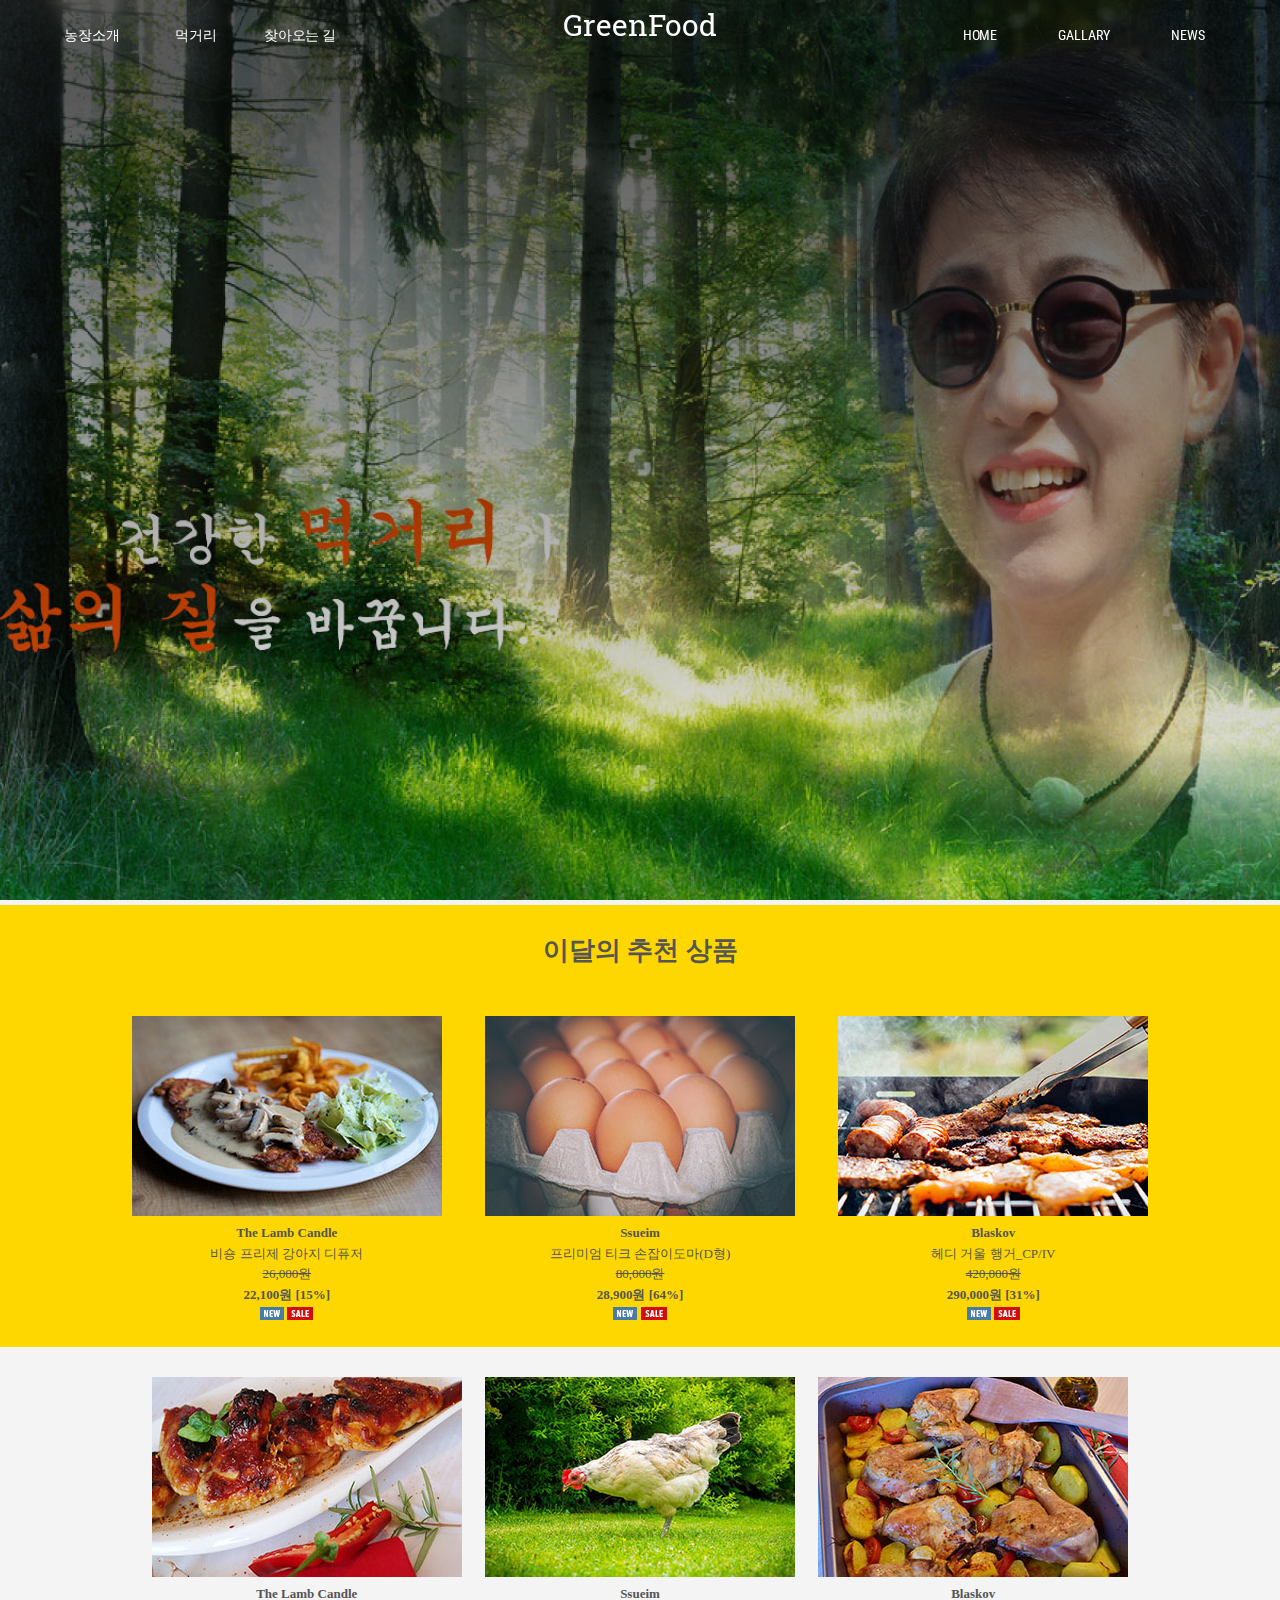
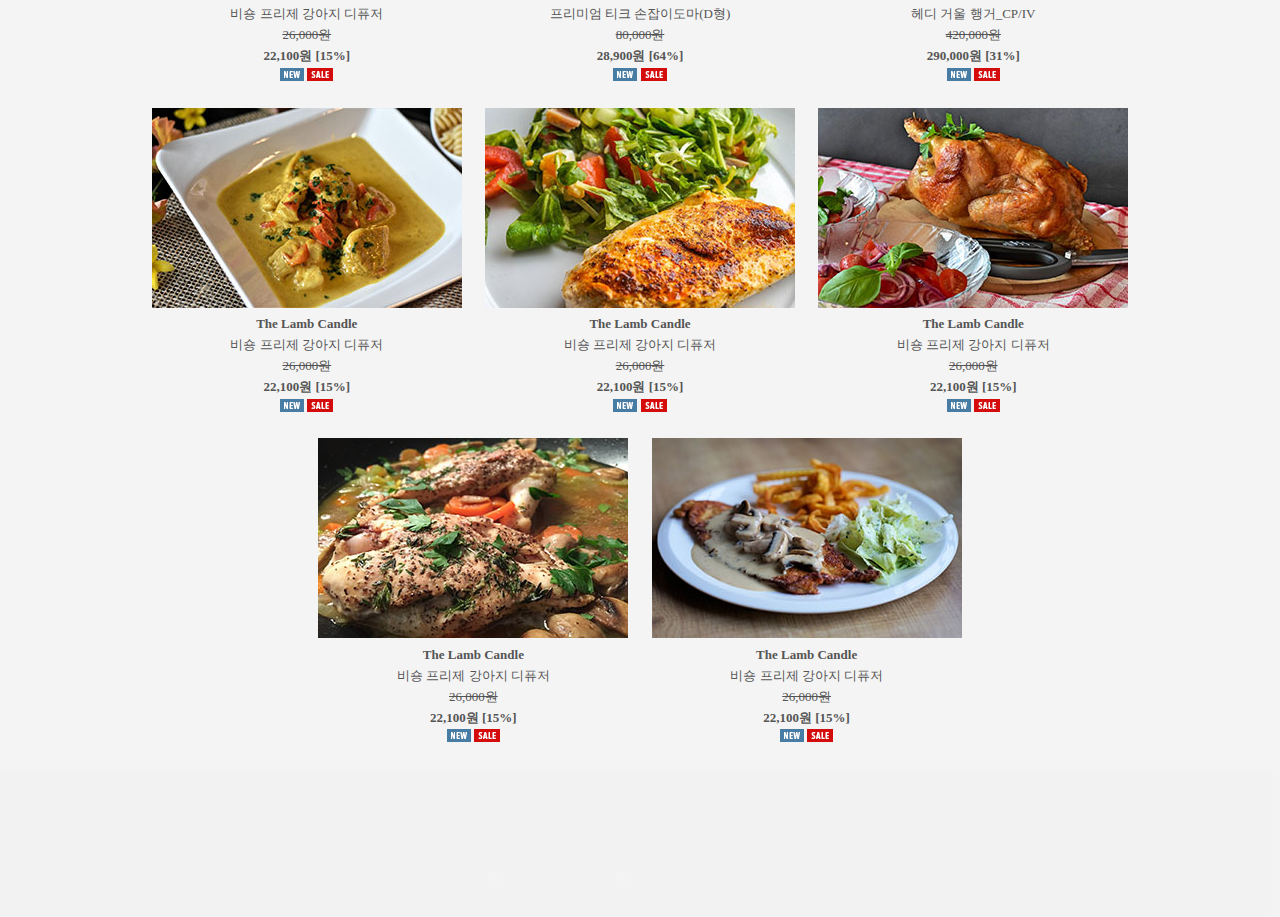
==== index.html @ 0890d26a "kyoran first" ====
<!DOCTYPE html>
<html lang="en">
<head>
    <meta charset="UTF-8">
    <meta name="viewport" content="width=device-width, initial-scale=1.0">
    <meta http-equiv="X-UA-Compatible" content="ie=edge">
    <link href="https://fonts.googleapis.com/css?family=Playfair+Display|Roboto|Roboto+Condensed|Roboto+Slab" rel="stylesheet">
    <script src="https://ajax.googleapis.com/ajax/libs/jquery/3.3.1/jquery.min.js"></script>
    <title>Document</title>
    <link rel="stylesheet" href="style.css">
    <link rel="stylesheet" href="./css/style1.css">
    <script src="sticky.js"></script>
</head>
<body>
    <header class="bg-image">
        <div class="bw-gradient"></div>
        <div class="header">
            <div class="sub-header">
                        <ul class="left-menu">
                            <li><a href="p0.html">농장소개</a></li>
                            <li><a href="index.html">먹거리</a></li>
                            <li><a href="p2.html">찾아오는 길</a></li>
                        </ul>
                        <div class="logo">
                            <a href="p3.html">GreenFood</a>
                        </div>
                        <ul class="right-menu">
                            <li><a href="p3.html">HOME</a></li>
                            <li><a href="https://brunch.co.kr/@honeytip/1293" target="_blank">GALLARY</a></li>
                            <li><a href="p5.html">NEWS</a></li>
                        </ul>
            </div>
        </div>
    </header>
<div class="wrap">
       <div class="month">
         <h1 style="line-height:350%">  이달의 추천 상품 </h1>
        <div>                                          <!--1차 상품 시작 -->
           <div class="product">
               <a href="./lib/list1.html"><img src="images/snn1.jpg"></a>
           </div>
           <div class="description">
               <p>
                   <b>The Lamb Candle</b>
                   <span>비숑 프리제 강아지 디퓨저</span>
               </p>
               <p>
                   <s>26,000원</s>
                   <b>22,100원 [15%]</b>
               </p>
               <p>
                   <img src="images/tag_new.gif">
                   <img src="images/tag_sale.gif">
               </p>
           </div>      <!--description 끝 -->
       </div>                                         <!--1차 상품 끝 -->
       <div>                                          <!--2차 상품 시작 -->
           <div class="product">
               <img src="images/snn2.jpg">
          </div>
           <div class="description">
               <p>
                   <b>Ssueim</b>
                   <span>프리미엄 티크 손잡이도마(D형)</span>
               </p>
               <p>
                   <s>80,000원</s>
                   <b>28,900원 [64%]</b>
               </p>
               <p>
                   <img src="images/tag_new.gif">
                   <img src="images/tag_sale.gif">
               </p>
           </div>
       </div>                              <!--2차 상품 끝 -->
       <div>                               <!--3차 상품 시작 -->
           <div class="product">
               <img src="images/snn3.jpg">
           </div>
           <div class="description">
               <p>
                   <b>Blaskov</b>
                   <span>헤디 거울 행거_CP/IV</span>
               </p>
               <p>
                   <s>420,000원</s>
                   <b>290,000원 [31%]</b>
               </p>
               <p>
                   <img src="images/tag_new.gif">
                   <img src="images/tag_sale.gif">
               </p>
           </div>
        </div>
      </div>  <!--month 끝-->

       <div class="product-list">
           <div>                                          <!--1차 상품 시작 -->
               <div class="product">
                   <img src="images/snn4.jpg">
               </div>
               <div class="description">
                   <p>
                       <b>The Lamb Candle</b>
                       <span>비숑 프리제 강아지 디퓨저</span>
                   </p>
                   <p>
                       <s>26,000원</s>
                       <b>22,100원 [15%]</b>
                   </p>
                   <p>
                       <img src="images/tag_new.gif">
                       <img src="images/tag_sale.gif">
                   </p>
               </div>      <!--description 끝 -->
           </div>                                         <!--1차 상품 끝 -->
           <div>                                          <!--2차 상품 시작 -->
               <div class="product">
                   <img src="images/snn5.jpg">
              </div>
               <div class="description">
                   <p>
                       <b>Ssueim</b>
                       <span>프리미엄 티크 손잡이도마(D형)</span>
                   </p>
                   <p>
                       <s>80,000원</s>
                       <b>28,900원 [64%]</b>
                   </p>
                   <p>
                       <img src="images/tag_new.gif">
                       <img src="images/tag_sale.gif">
                   </p>
               </div>
           </div>                              <!--2차 상품 끝 -->
           <div>                               <!--3차 상품 시작 -->
               <div class="product">
                   <img src="images/snn6.jpg">
               </div>
               <div class="description">
                   <p>
                       <b>Blaskov</b>
                       <span>헤디 거울 행거_CP/IV</span>
                   </p>
                   <p>
                       <s>420,000원</s>
                       <b>290,000원 [31%]</b>
                   </p>
                   <p>
                       <img src="images/tag_new.gif">
                       <img src="images/tag_sale.gif">
                   </p>
               </div>
           </div>                                      <!--3차 상품 끝 -->
           <div>                                    <!--4차 상품 시작 -->
               <div class="product">
                   <img src="images/snn7.jpg">
               </div>
               <div class="description">
                   <p>
                       <b>The Lamb Candle</b>
                       <span>비숑 프리제 강아지 디퓨저</span>
                   </p>
                   <p>
                       <s>26,000원</s>
                       <b>22,100원 [15%]</b>
                   </p>
                   <p>
                       <img src="images/tag_new.gif">
                       <img src="images/tag_sale.gif">
                   </p>
               </div>
           </div>                                      <!--4차 상품 끝 -->
           <div>                                     <!--5차 상품 시작 -->
               <div class="product">
                   <img src="images/snn8.jpg">
               </div>
               <div class="description">
                   <p>
                       <b>The Lamb Candle</b>
                       <span>비숑 프리제 강아지 디퓨저</span>
                   </p>
                   <p>
                       <s>26,000원</s>
                       <b>22,100원 [15%]</b>
                   </p>
                   <p>
                       <img src="images/tag_new.gif">
                       <img src="images/tag_sale.gif">
                   </p>
               </div>
           </div>                                       <!--5차 상품 끝 -->
           <div>                                       <!--6차 상품 시작 -->
               <div class="product">
                   <img src="images/snn9.jpg">
               </div>
               <div class="description">
                   <p>
                       <b>The Lamb Candle</b>
                       <span>비숑 프리제 강아지 디퓨저</span>
                   </p>
                   <p>
                       <s>26,000원</s>
                       <b>22,100원 [15%]</b>
                   </p>
                   <p>
                       <img src="images/tag_new.gif">
                       <img src="images/tag_sale.gif">
                   </p>
               </div>
           </div>                                <!--6차 상품 끝 -->
           <div>                                  <!--7차 상품 시작 -->
               <div class="product">
                   <img src="images/snn10.jpg">
               </div>
               <div class="description">
                   <p>
                       <b>The Lamb Candle</b>
                       <span>비숑 프리제 강아지 디퓨저</span>
                   </p>
                   <p>
                       <s>26,000원</s>
                       <b>22,100원 [15%]</b>
                   </p>
                   <p>
                       <img src="images/tag_new.gif">
                       <img src="images/tag_sale.gif">
                   </p>
               </div>
           </div>                                      <!--7차 상품 끝 -->
           <div>                                        <!--8차 상품 시작 -->
               <div class="product">
                   <img src="images/snn11.jpg">
               </div>
               <div class="description">
                   <p>
                       <b>The Lamb Candle</b>
                       <span>비숑 프리제 강아지 디퓨저</span>
                   </p>
                   <p>
                       <s>26,000원</s>
                       <b>22,100원 [15%]</b>
                   </p>
                   <p>
                       <img src="images/tag_new.gif">
                       <img src="images/tag_sale.gif">
                   </p>
               </div>
           </div>                     <!--8차 상품 끝 -->
         </div>                   <!-- 끝-->
</div>

      <div id="footer" role="footer">
          <div class="container">
              <h2 class="ir_su">    </h2>
              <div class="footer">
                  <ul>
                      <li><a href="#">사이트 도움말</a></li>
                      <li><a href="#">사이트 이용약관</a></li>
                      <li><a href="#">사이트 운영규칙</a></li>
                      <li><a href="#"><strong>개인정보취급방침</strong></a></li>
                      <li><a href="#">책임의 한계와 법적고지</a></li>
                      <li><a href="#">게시중단요청 서비스</a></li>
                      <li><a href="#">고객센터</a></li>
                  </ul>
                  <address>
                      Copyright©webstoryboy.co.kr All Right Reserved
                  </address>
                  <div class="w3c">
                      <a href="http://jigsaw.w3.org/css-validator/check/referer">
                          <img style="border:0;width:88px;height:31px" src="http://jigsaw.w3.org/css-validator/images/vcss-blue" alt="올바른 CSS입니다!" />
                      </a>
                      <a href="http://validator.w3.org/check?uri=referer">
                          <img src="http://www.w3.org/Icons/valid-xhtml10" alt="Valid XHTML 1.0 Transitional" height="31" width="88" />
                      </a>
                  </div>
              </div>
          </div>
      </div>
      <!-- //footer -->



</body>
</html>
---- style.css ----
*{
    margin: 0;
    padding: 0;
}
.bg-image{
    background: url('ph2.jpg');
    background-position: center;
    background-size: cover;
    background-repeat: no-repeat;
    height: 100vh;
    background-attachment: fixed;
}
.bw-gradient{
    width: 100%;
    height: 100vh;
    position: absolute;
        /* Permalink - use to edit and share this gradient: http://colorzilla.com/gradient-editor/#000000+0,000000+100&0.65+11,0+100 */
    background: -moz-linear-gradient(top, rgba(0,0,0,0.65) 0%, rgba(0,0,0,0.65) 11%, rgba(0,0,0,0) 100%); /* FF3.6-15 */
    background: -webkit-linear-gradient(top, rgba(0,0,0,0.65) 0%,rgba(0,0,0,0.65) 11%,rgba(0,0,0,0) 100%); /* Chrome10-25,Safari5.1-6 */
    background: linear-gradient(to bottom, rgba(0,0,0,0.65) 0%,rgba(0,0,0,0.65) 11%,rgba(0,0,0,0) 100%); /* W3C, IE10+, FF16+, Chrome26+, Opera12+, Safari7+ */
    filter: progid:DXImageTransform.Microsoft.gradient( startColorstr='#a6000000', endColorstr='#00000000',GradientType=0 ); /* IE6-9 */
}
.header{
    position: fixed;
    width: 100%;
    height: 70px;
    margin: 0 auto;
}
.sub-header{
    position: relative;
    width: 1200px;
    height: 70px;
    margin: 0 auto;
    transition:0.5s;
}
.sub-header.active{
    width: 100%;
    background: black;
    height: 50px;
}
.sub-header .left-menu{
    float: left;
}
.sub-header .logo a{
    color: #fff;
    text-decoration: none;
    font-family: 'Roboto Slab', sans-serif;
    font-size: 30px;
    position: absolute;
    left: 50%;
    transform: translateX(-50%);
    top: 15px;
}

.sub-header.active .logo a{
    top:10px;
    font-size: 20px;
}

.sub-header .right-menu{
    float: right;
}
.sub-header ul li{
    list-style: none;
    min-width:100px;
    font-size: 16px;
    float: left;
    text-align: center;
    height: 30px;
    line-height: 30px;
    margin:20px 2px;
    transition:0.5s;
}
.sub-header.active ul li{
    font-size: 14px;
    height: 20px;
    line-height: 20px;
}
.sub-header ul li a{
    text-decoration: none;
    color:#fff;
    font-family: 'Roboto Condensed', sans-serif;
    font-size: 14px;
    letter-spacing: -0.1px;
    text-transform: uppercase;
    transition:0.5s;
    display: block;
    border-radius: 2px;
}
.sub-header.active ul li a{
    color: #39f60a;
}
.sub-header ul li:hover a{
    background: #39f60a;
}
.sub-header.active ul li:hover a{
    background: black;
}
/* 컨테이너 */
.container {width: 80%; margin: 0 auto; height: inherit; /* background: rgba(255,255,255,0.3);*/}

/* 슬릭 배너 */
.ban {position: relative; padding: 24px 0 40px;}
.ban .slick-prev {position: absolute; left: -80px; top: 80px; width: 50px; height: 50px; background: url(./images/icon.png) no-repeat -150px 0; text-indent: -9999px;}
.ban .slick-next {position: absolute; right: -80px; top: 80px; width: 50px; height: 50px; background: url(./images/icon.png) no-repeat -150px -43px; text-indent: -9999px;}
.ban .slick-prev:hover {background-position: -193px 0;}
.ban .slick-next:hover {background-position: -193px -43px;}
.ban img {border: 1px solid #dcdcdc;}
.ban img:hover {border-color: #98bcdc;}
/* .ban .slick-slide {margin: 10px;} */
.ban .slick-dots {position: absolute; bottom: 15px; display: block; width: 100%;text-align: center;}
.ban .slick-dots li {display: inline-block; width: 15px; height: 15px; margin: 5px; }
.ban .slick-dots li button {font-size: 0; line-height: 0; display: block; width: 15px; height: 15px;
cursor: pointer; background: #5dbfeb; border-radius: 50%;}
.ban .slick-dots li.slick-active button {background: #2b91c8;}



/* 푸터 */
.footer {padding: 25px 0; text-align: center;}
.footer ul {margin-bottom: 20px;}
.footer li {position: relative; display: inline; padding: 0 7px 0 10px;}
.footer li:before {content: ''; width: 1px; height: 12px; background: #ccc; position: absolute; left: 0; top: 2px;}
.footer li:first-child:before {width: 0; height: 0;}
.footer .w3c {margin-top: 15px;}


@media screen and (max-width:1200px){
    .sub-header{
        width: 100%;
    }
}

@media screen and (max-width:768px){
    .sub-header ul{
        position: relative;
        top: 30px;
        float: none;
        display: block;
    }

    .sub-header .logo a{
        font-size: 30px;
        position: absolute;
        left: 50%;
        transform: translateX(-50%);
        top: 8px;
        display: block;
    }

    .sub-header.active ul{
        height: auto;
        width :100%;
        float: none;
        overflow: hidden;
        background: #fff;
        position: relative;
        top: 50px;
    }
    .sub-header.active ul li{
        width: 100%;
        display: block;
    }
}

@media screen and (max-width:605px){
    .sub-header .right-menu{
        float: left;
    }
}

@media screen and (max-width:480px){
    .sub-header ul{
        width: 100%;
        background: #fff;
        color:#333;
        top:50px;
    }
    .sub-header ul li{
        list-style: none;
        width:100%;
        font-size: 16px;
        float: none;
        display: block;
        text-align: center;
        height: 30px;
        line-height: 30px;
        transition:0.5s;
        color:#333;
    }
    .sub-header ul li a{
        color: #333;
    }
    .sub-header .right-menu{
        border-top :1px dashed #333;
    }
    .sub-header.active ul{
        height: 0;
        overflow: hidden;
        transition: 0.5s;
        border: none;
    }
}
---- css/style1.css ----
/* Web Fonts */
@import url(http://fonts.googleapis.com/earlyaccess/nanumgothic.css);

body {
    font-family: 'nanumgothic';
    font-size: 13px;
    color:#555;
    margin: 0;
    padding: 0;
    background-color: #f4f4f4;
    line-height: 1.6em;
}
.header{z-index: 1;}

/* Layout CSS */
.product-list{
  margin-top: 10px;
  text-align: center;
  padding: 10px;
}
.product-list>div{
  display: inline-block;
  margin: 10px;
}
.month{
  margin-top: 5px;
  text-align: center;
  background-color: gold;
}
.month>div{
  display: inline-block;
  margin: 20px;
}
.month>div:hover{
  border: 2px solid black;
}
.product-list>div:hover {
 border: 2px solid black;
}

.description b {
    display: block;
}
iframe{
  margin-left: 400px;
}
#footer{
  background-color: black;
  opacity: 0.2%;
}
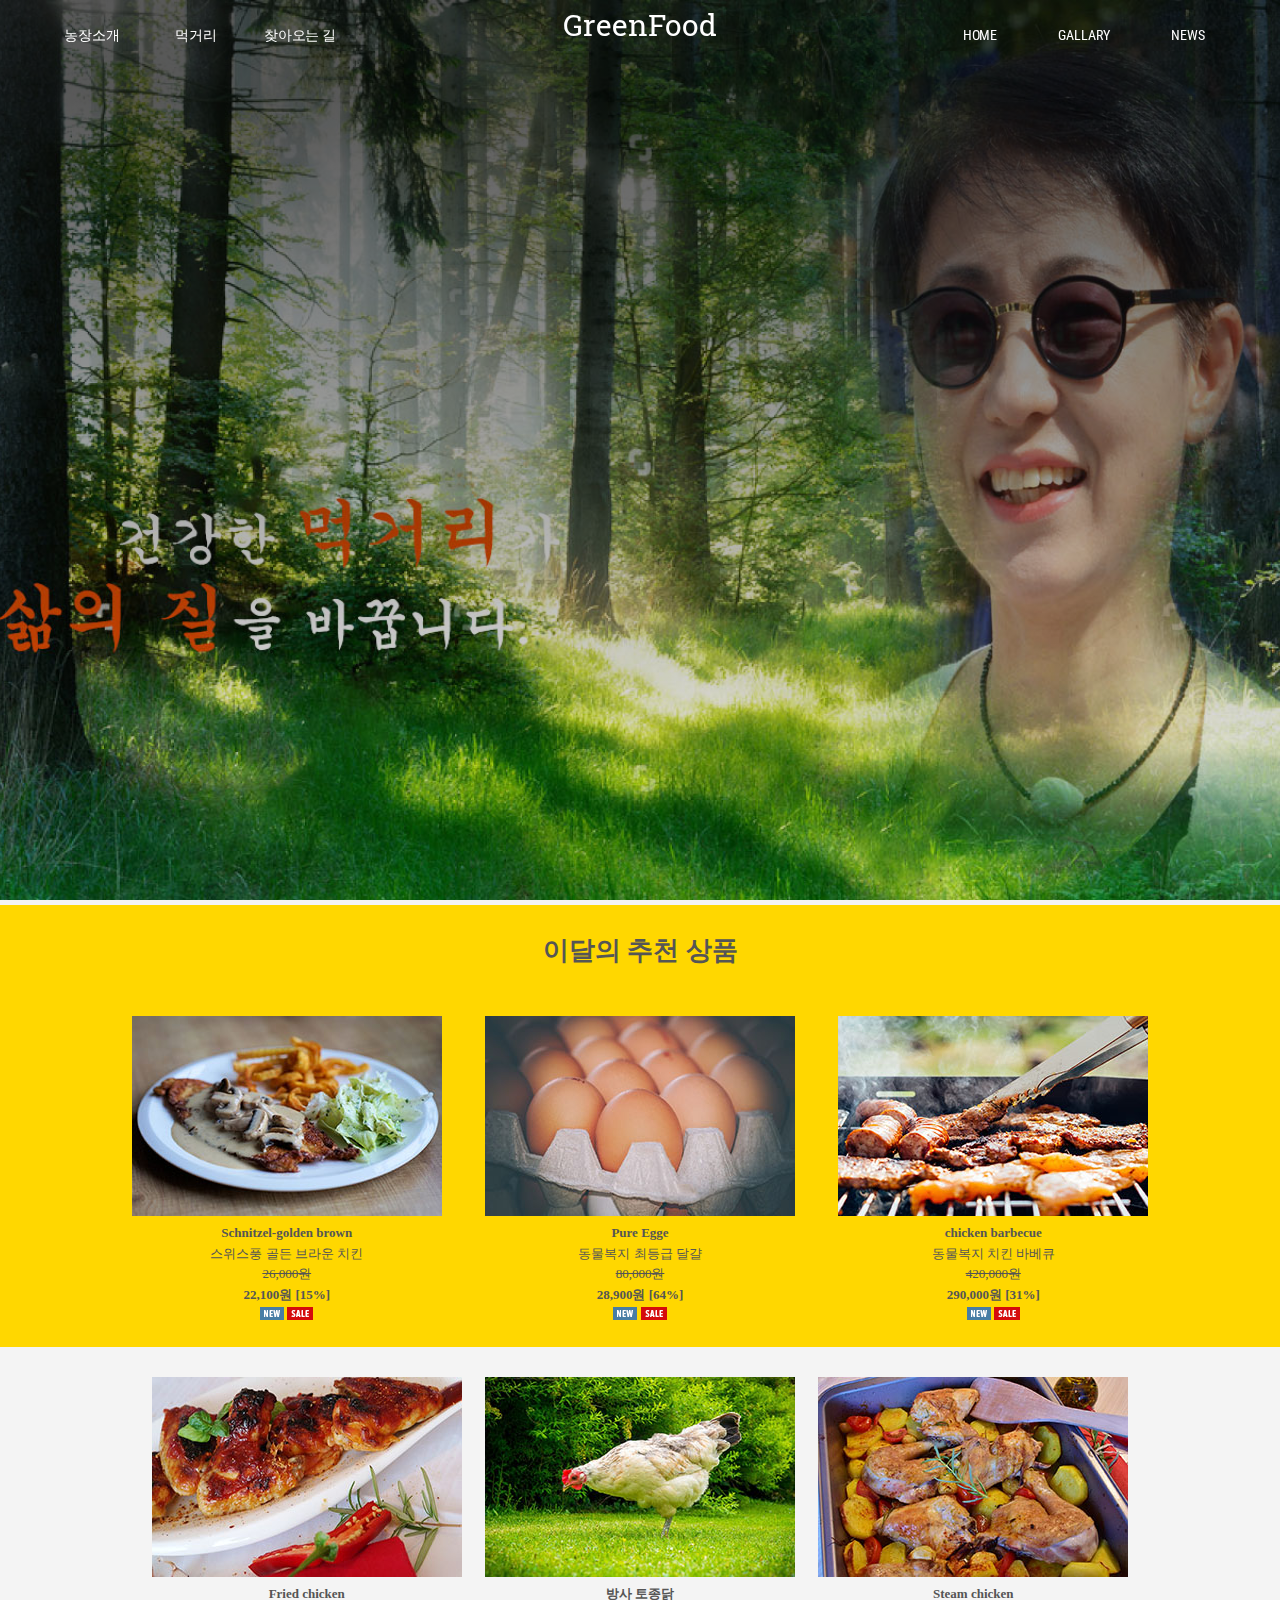
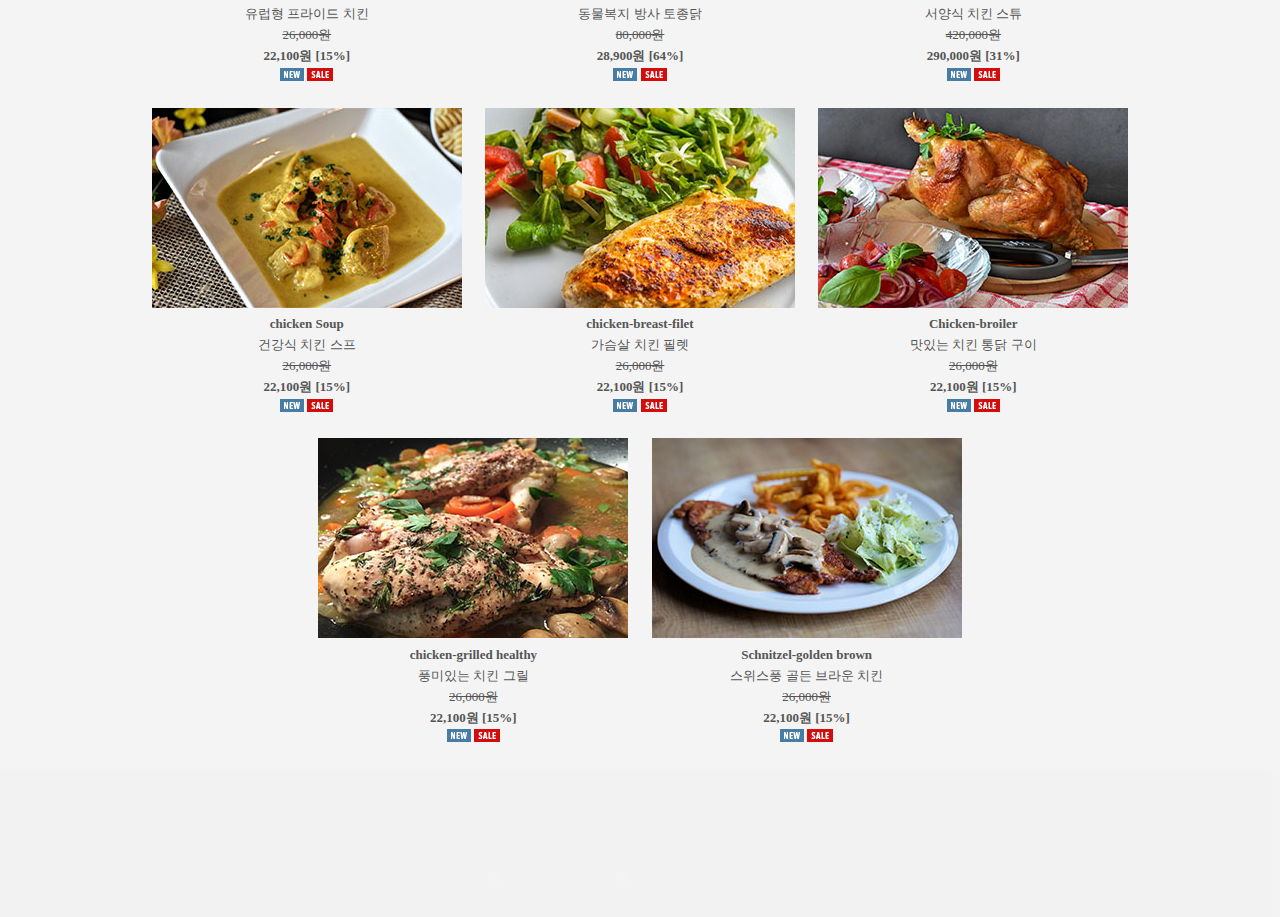
==== commit e334c345: "kyoran second" ====
--- a/index.html
+++ b/index.html
@@ -41,8 +41,8 @@
            </div>
            <div class="description">
                <p>
-                   <b>The Lamb Candle</b>
-                   <span>비숑 프리제 강아지 디퓨저</span>
+                   <b>Schnitzel-golden brown</b>
+                   <span>스위스풍 골든 브라운 치킨</span>
                </p>
                <p>
                    <s>26,000원</s>
@@ -60,8 +60,8 @@
           </div>
            <div class="description">
                <p>
-                   <b>Ssueim</b>
-                   <span>프리미엄 티크 손잡이도마(D형)</span>
+                   <b>Pure Egge</b>
+                   <span> 동물복지 최등급 달걀</span>
                </p>
                <p>
                    <s>80,000원</s>
@@ -79,8 +79,8 @@
            </div>
            <div class="description">
                <p>
-                   <b>Blaskov</b>
-                   <span>헤디 거울 행거_CP/IV</span>
+                   <b> chicken barbecue</b>
+                   <span>동물복지 치킨 바베큐</span>
                </p>
                <p>
                    <s>420,000원</s>
@@ -101,8 +101,8 @@
                </div>
                <div class="description">
                    <p>
-                       <b>The Lamb Candle</b>
-                       <span>비숑 프리제 강아지 디퓨저</span>
+                       <b>Fried chicken</b>
+                       <span>유럽형 프라이드 치킨</span>
                    </p>
                    <p>
                        <s>26,000원</s>
@@ -120,8 +120,8 @@
               </div>
                <div class="description">
                    <p>
-                       <b>Ssueim</b>
-                       <span>프리미엄 티크 손잡이도마(D형)</span>
+                       <b>방사 토종닭</b>
+                       <span>동물복지 방사 토종닭</span>
                    </p>
                    <p>
                        <s>80,000원</s>
@@ -139,8 +139,8 @@
                </div>
                <div class="description">
                    <p>
-                       <b>Blaskov</b>
-                       <span>헤디 거울 행거_CP/IV</span>
+                       <b>Steam chicken</b>
+                       <span>서양식 치킨 스튜</span>
                    </p>
                    <p>
                        <s>420,000원</s>
@@ -158,8 +158,8 @@
                </div>
                <div class="description">
                    <p>
-                       <b>The Lamb Candle</b>
-                       <span>비숑 프리제 강아지 디퓨저</span>
+                       <b>chicken Soup</b>
+                       <span>건강식 치킨 스프</span>
                    </p>
                    <p>
                        <s>26,000원</s>
@@ -177,8 +177,8 @@
                </div>
                <div class="description">
                    <p>
-                       <b>The Lamb Candle</b>
-                       <span>비숑 프리제 강아지 디퓨저</span>
+                       <b>chicken-breast-filet</b>
+                       <span>가슴살 치킨 필렛</span>
                    </p>
                    <p>
                        <s>26,000원</s>
@@ -196,8 +196,8 @@
                </div>
                <div class="description">
                    <p>
-                       <b>The Lamb Candle</b>
-                       <span>비숑 프리제 강아지 디퓨저</span>
+                       <b>Chicken-broiler</b>
+                       <span>맛있는 치킨 통닭 구이</span>
                    </p>
                    <p>
                        <s>26,000원</s>
@@ -215,8 +215,8 @@
                </div>
                <div class="description">
                    <p>
-                       <b>The Lamb Candle</b>
-                       <span>비숑 프리제 강아지 디퓨저</span>
+                       <b>chicken-grilled healthy</b>
+                       <span>풍미있는 치킨 그릴</span>
                    </p>
                    <p>
                        <s>26,000원</s>
@@ -234,8 +234,8 @@
                </div>
                <div class="description">
                    <p>
-                       <b>The Lamb Candle</b>
-                       <span>비숑 프리제 강아지 디퓨저</span>
+                       <b>Schnitzel-golden brown</b>
+                       <span>스위스풍 골든 브라운 치킨</span>
                    </p>
                    <p>
                        <s>26,000원</s>
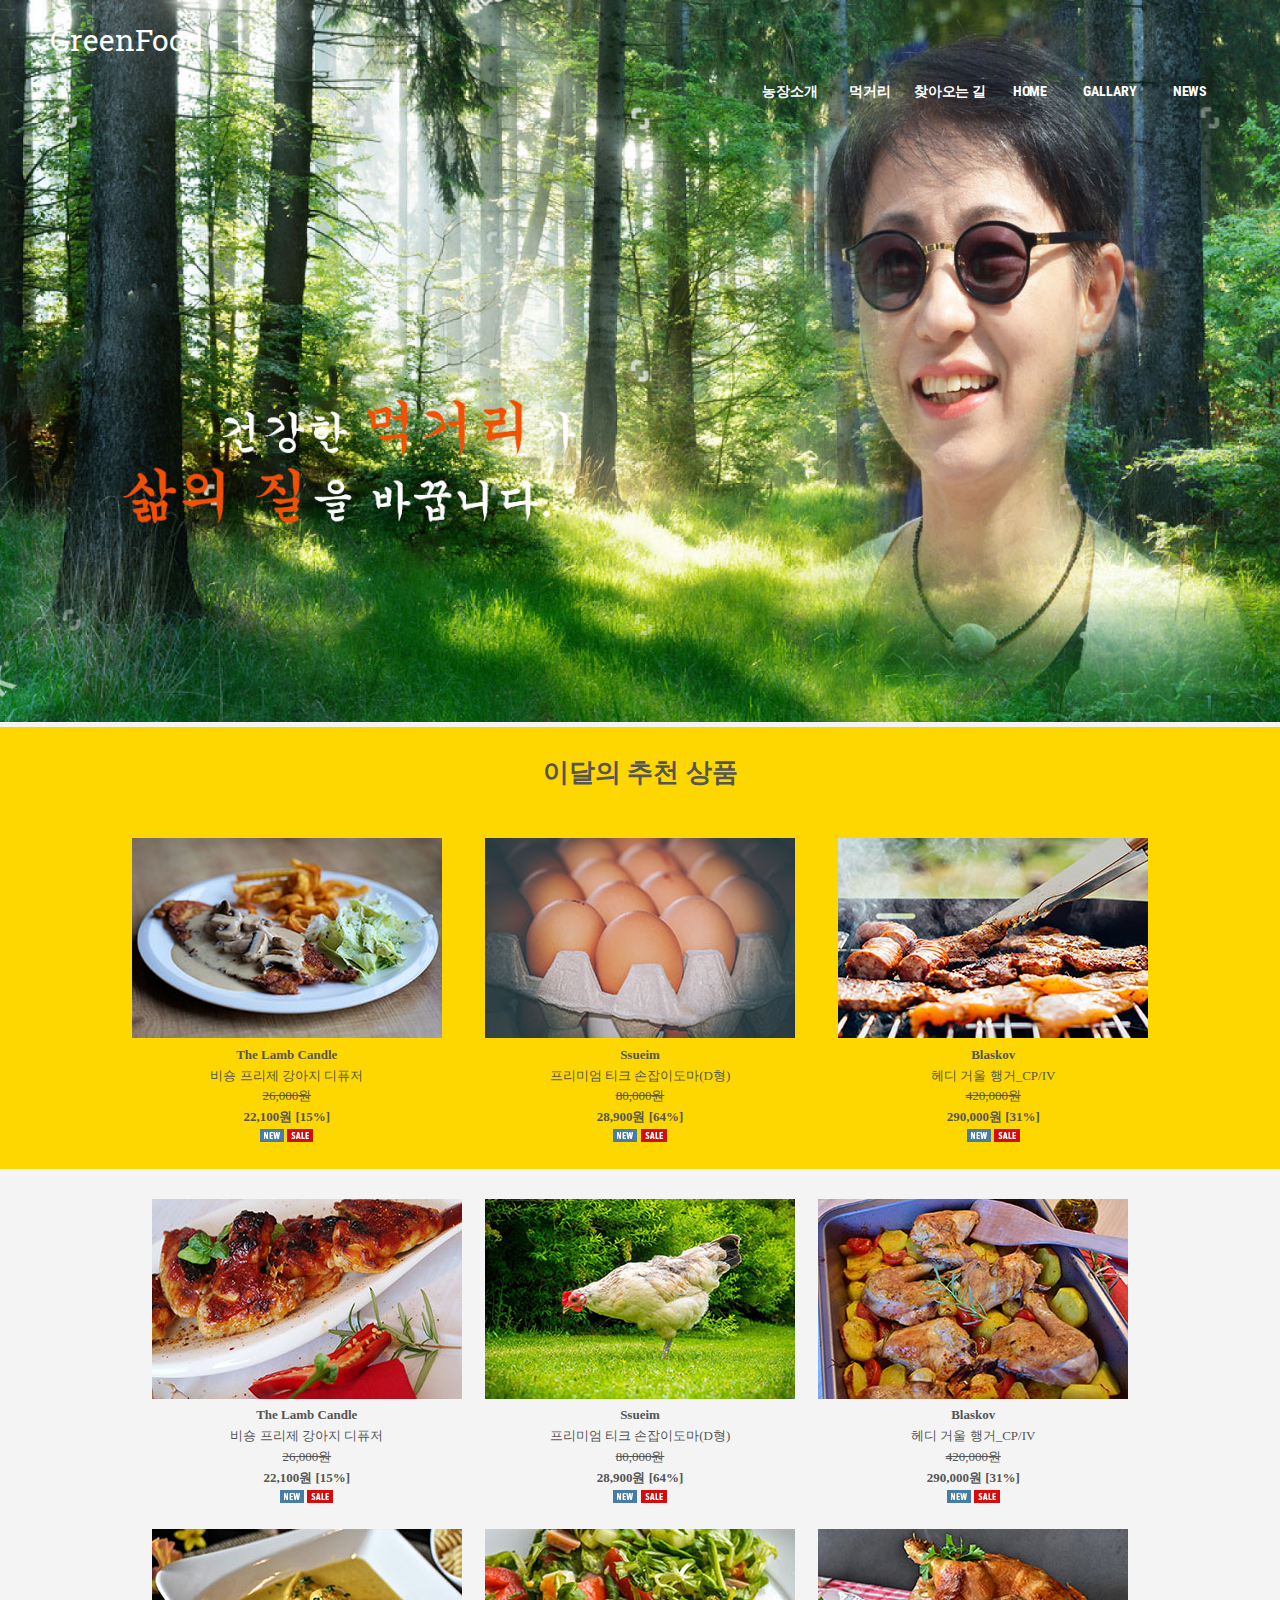
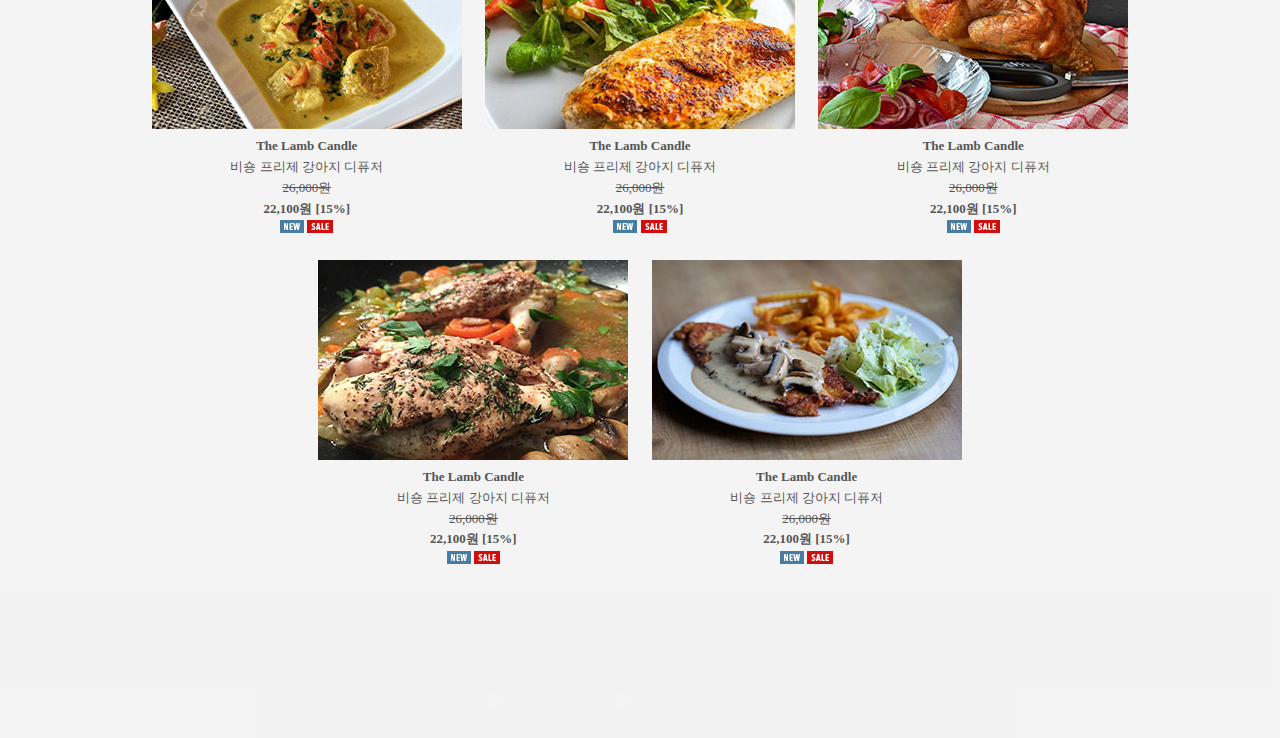
==== commit 3e4ebbe5: "second" ====
--- a/index.html
+++ b/index.html
@@ -13,18 +13,16 @@
 </head>
 <body>
     <header class="bg-image">
-        <div class="bw-gradient"></div>
+      <img class="big" src="ph2.jpg" alt="">
         <div class="header">
             <div class="sub-header">
-                        <ul class="left-menu">
+                        <div class="logo">
+                            <a href="p3.html">GreenFood</a>
+                        </div>
+                        <ul class="menu">
                             <li><a href="p0.html">농장소개</a></li>
                             <li><a href="index.html">먹거리</a></li>
                             <li><a href="p2.html">찾아오는 길</a></li>
-                        </ul>
-                        <div class="logo">
-                            <a href="p3.html">GreenFood</a>
-                        </div>
-                        <ul class="right-menu">
                             <li><a href="p3.html">HOME</a></li>
                             <li><a href="https://brunch.co.kr/@honeytip/1293" target="_blank">GALLARY</a></li>
                             <li><a href="p5.html">NEWS</a></li>
@@ -41,8 +39,8 @@
            </div>
            <div class="description">
                <p>
-                   <b>Schnitzel-golden brown</b>
-                   <span>스위스풍 골든 브라운 치킨</span>
+                   <b>The Lamb Candle</b>
+                   <span>비숑 프리제 강아지 디퓨저</span>
                </p>
                <p>
                    <s>26,000원</s>
@@ -60,8 +58,8 @@
           </div>
            <div class="description">
                <p>
-                   <b>Pure Egge</b>
-                   <span> 동물복지 최등급 달걀</span>
+                   <b>Ssueim</b>
+                   <span>프리미엄 티크 손잡이도마(D형)</span>
                </p>
                <p>
                    <s>80,000원</s>
@@ -79,8 +77,8 @@
            </div>
            <div class="description">
                <p>
-                   <b> chicken barbecue</b>
-                   <span>동물복지 치킨 바베큐</span>
+                   <b>Blaskov</b>
+                   <span>헤디 거울 행거_CP/IV</span>
                </p>
                <p>
                    <s>420,000원</s>
@@ -101,8 +99,8 @@
                </div>
                <div class="description">
                    <p>
-                       <b>Fried chicken</b>
-                       <span>유럽형 프라이드 치킨</span>
+                       <b>The Lamb Candle</b>
+                       <span>비숑 프리제 강아지 디퓨저</span>
                    </p>
                    <p>
                        <s>26,000원</s>
@@ -120,8 +118,8 @@
               </div>
                <div class="description">
                    <p>
-                       <b>방사 토종닭</b>
-                       <span>동물복지 방사 토종닭</span>
+                       <b>Ssueim</b>
+                       <span>프리미엄 티크 손잡이도마(D형)</span>
                    </p>
                    <p>
                        <s>80,000원</s>
@@ -139,8 +137,8 @@
                </div>
                <div class="description">
                    <p>
-                       <b>Steam chicken</b>
-                       <span>서양식 치킨 스튜</span>
+                       <b>Blaskov</b>
+                       <span>헤디 거울 행거_CP/IV</span>
                    </p>
                    <p>
                        <s>420,000원</s>
@@ -158,8 +156,8 @@
                </div>
                <div class="description">
                    <p>
-                       <b>chicken Soup</b>
-                       <span>건강식 치킨 스프</span>
+                       <b>The Lamb Candle</b>
+                       <span>비숑 프리제 강아지 디퓨저</span>
                    </p>
                    <p>
                        <s>26,000원</s>
@@ -177,8 +175,8 @@
                </div>
                <div class="description">
                    <p>
-                       <b>chicken-breast-filet</b>
-                       <span>가슴살 치킨 필렛</span>
+                       <b>The Lamb Candle</b>
+                       <span>비숑 프리제 강아지 디퓨저</span>
                    </p>
                    <p>
                        <s>26,000원</s>
@@ -196,8 +194,8 @@
                </div>
                <div class="description">
                    <p>
-                       <b>Chicken-broiler</b>
-                       <span>맛있는 치킨 통닭 구이</span>
+                       <b>The Lamb Candle</b>
+                       <span>비숑 프리제 강아지 디퓨저</span>
                    </p>
                    <p>
                        <s>26,000원</s>
@@ -215,8 +213,8 @@
                </div>
                <div class="description">
                    <p>
-                       <b>chicken-grilled healthy</b>
-                       <span>풍미있는 치킨 그릴</span>
+                       <b>The Lamb Candle</b>
+                       <span>비숑 프리제 강아지 디퓨저</span>
                    </p>
                    <p>
                        <s>26,000원</s>
@@ -234,8 +232,8 @@
                </div>
                <div class="description">
                    <p>
-                       <b>Schnitzel-golden brown</b>
-                       <span>스위스풍 골든 브라운 치킨</span>
+                       <b>The Lamb Candle</b>
+                       <span>비숑 프리제 강아지 디퓨저</span>
                    </p>
                    <p>
                        <s>26,000원</s>
--- a/style.css
+++ b/style.css
@@ -2,100 +2,76 @@
     margin: 0;
     padding: 0;
 }
-.bg-image{
-    background: url('ph2.jpg');
-    background-position: center;
-    background-size: cover;
-    background-repeat: no-repeat;
-    height: 100vh;
-    background-attachment: fixed;
+
+.header{
+    position:absolute;
+    width: 100%;
+    height: auto;
+    margin: 0 auto;
 }
-.bw-gradient{
-    width: 100%;
-    height: 100vh;
-    position: absolute;
-        /* Permalink - use to edit and share this gradient: http://colorzilla.com/gradient-editor/#000000+0,000000+100&0.65+11,0+100 */
-    background: -moz-linear-gradient(top, rgba(0,0,0,0.65) 0%, rgba(0,0,0,0.65) 11%, rgba(0,0,0,0) 100%); /* FF3.6-15 */
-    background: -webkit-linear-gradient(top, rgba(0,0,0,0.65) 0%,rgba(0,0,0,0.65) 11%,rgba(0,0,0,0) 100%); /* Chrome10-25,Safari5.1-6 */
-    background: linear-gradient(to bottom, rgba(0,0,0,0.65) 0%,rgba(0,0,0,0.65) 11%,rgba(0,0,0,0) 100%); /* W3C, IE10+, FF16+, Chrome26+, Opera12+, Safari7+ */
-    filter: progid:DXImageTransform.Microsoft.gradient( startColorstr='#a6000000', endColorstr='#00000000',GradientType=0 ); /* IE6-9 */
+header{
+  width:100%;
+  overflow: hidden;
 }
-.header{
-    position: fixed;
-    width: 100%;
-    height: 70px;
-    margin: 0 auto;
+img.big{
+  width:100%;
+  float:left;
 }
 .sub-header{
     position: relative;
-    width: 1200px;
-    height: 70px;
+    width: 100%;
+    height: auto;
     margin: 0 auto;
-    transition:0.5s;
+
 }
-.sub-header.active{
-    width: 100%;
-    background: black;
-    height: 50px;
-}
-.sub-header .left-menu{
-    float: left;
+/* .sub-header .menu{
+    float: right;
+} */
+.logo{
+  width:100%;
+  height: auto;
+  position: relative;
+  margin-top: 30px;
+  margin-left: 50px;
+
 }
 .sub-header .logo a{
     color: #fff;
     text-decoration: none;
     font-family: 'Roboto Slab', sans-serif;
     font-size: 30px;
-    position: absolute;
-    left: 50%;
-    transform: translateX(-50%);
-    top: 15px;
+    position: relative;
+    display: block;
+}
+.sub-header ul{
+  float:right;
+  margin-top:30px;
+  margin-right: 50px;
 }
 
-.sub-header.active .logo a{
-    top:10px;
-    font-size: 20px;
-}
-
-.sub-header .right-menu{
-    float: right;
-}
 .sub-header ul li{
     list-style: none;
-    min-width:100px;
+    min-width:80px;
     font-size: 16px;
     float: left;
     text-align: center;
-    height: 30px;
-    line-height: 30px;
-    margin:20px 2px;
-    transition:0.5s;
 }
-.sub-header.active ul li{
-    font-size: 14px;
-    height: 20px;
-    line-height: 20px;
-}
+
 .sub-header ul li a{
     text-decoration: none;
-    color:#fff;
+    color:white;
     font-family: 'Roboto Condensed', sans-serif;
+font-weight: bold;
     font-size: 14px;
     letter-spacing: -0.1px;
-    text-transform: uppercase;
-    transition:0.5s;
     display: block;
     border-radius: 2px;
 }
-.sub-header.active ul li a{
-    color: #39f60a;
+
+.sub-header ul li:hover a{
+    border:2px solid red;
 }
-.sub-header ul li:hover a{
-    background: #39f60a;
-}
-.sub-header.active ul li:hover a{
-    background: black;
-}
+
 /* 컨테이너 */
 .container {width: 80%; margin: 0 auto; height: inherit; /* background: rgba(255,255,255,0.3);*/}
 
@@ -138,66 +114,3 @@
         float: none;
         display: block;
     }
-
-    .sub-header .logo a{
-        font-size: 30px;
-        position: absolute;
-        left: 50%;
-        transform: translateX(-50%);
-        top: 8px;
-        display: block;
-    }
-
-    .sub-header.active ul{
-        height: auto;
-        width :100%;
-        float: none;
-        overflow: hidden;
-        background: #fff;
-        position: relative;
-        top: 50px;
-    }
-    .sub-header.active ul li{
-        width: 100%;
-        display: block;
-    }
-}
-
-@media screen and (max-width:605px){
-    .sub-header .right-menu{
-        float: left;
-    }
-}
-
-@media screen and (max-width:480px){
-    .sub-header ul{
-        width: 100%;
-        background: #fff;
-        color:#333;
-        top:50px;
-    }
-    .sub-header ul li{
-        list-style: none;
-        width:100%;
-        font-size: 16px;
-        float: none;
-        display: block;
-        text-align: center;
-        height: 30px;
-        line-height: 30px;
-        transition:0.5s;
-        color:#333;
-    }
-    .sub-header ul li a{
-        color: #333;
-    }
-    .sub-header .right-menu{
-        border-top :1px dashed #333;
-    }
-    .sub-header.active ul{
-        height: 0;
-        overflow: hidden;
-        transition: 0.5s;
-        border: none;
-    }
-}
--- a/css/style1.css
+++ b/css/style1.css
@@ -43,6 +43,7 @@
 }
 iframe{
   margin-left: 400px;
+  display: block;
 }
 #footer{
   background-color: black;
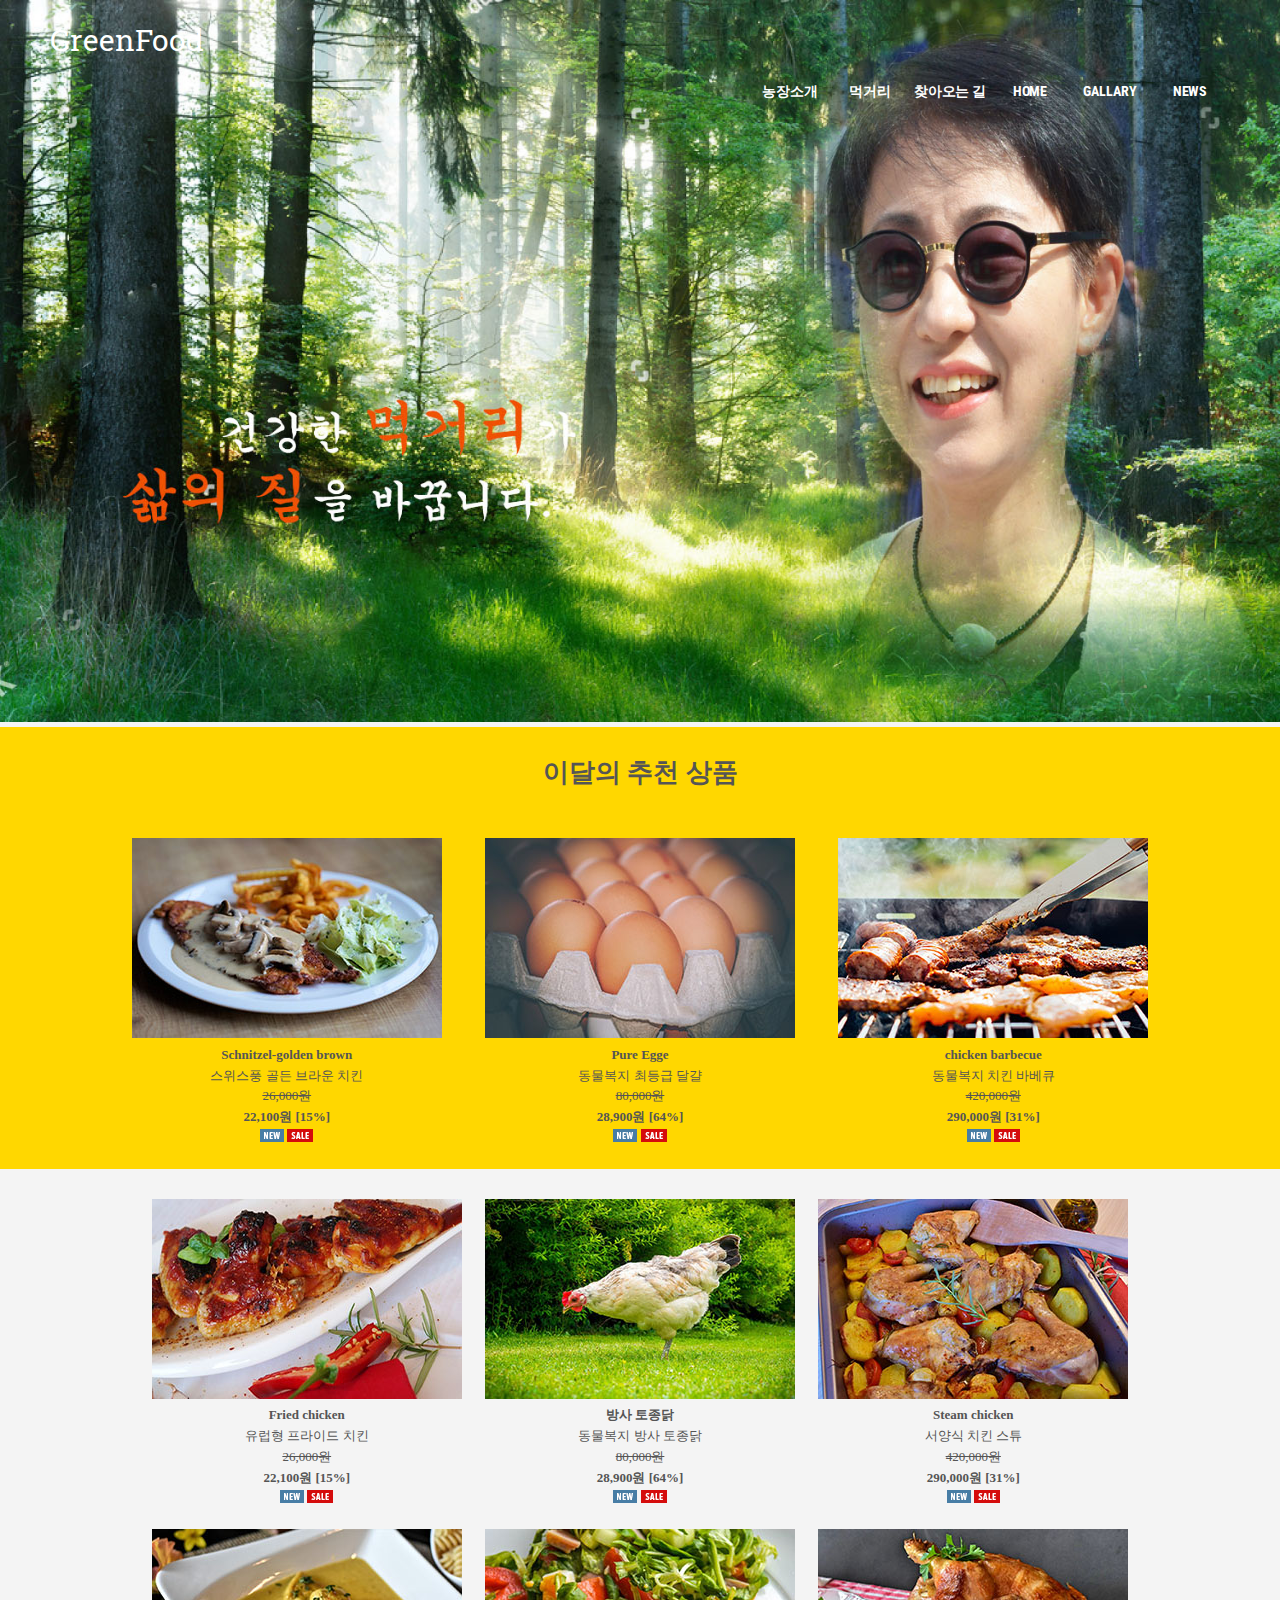
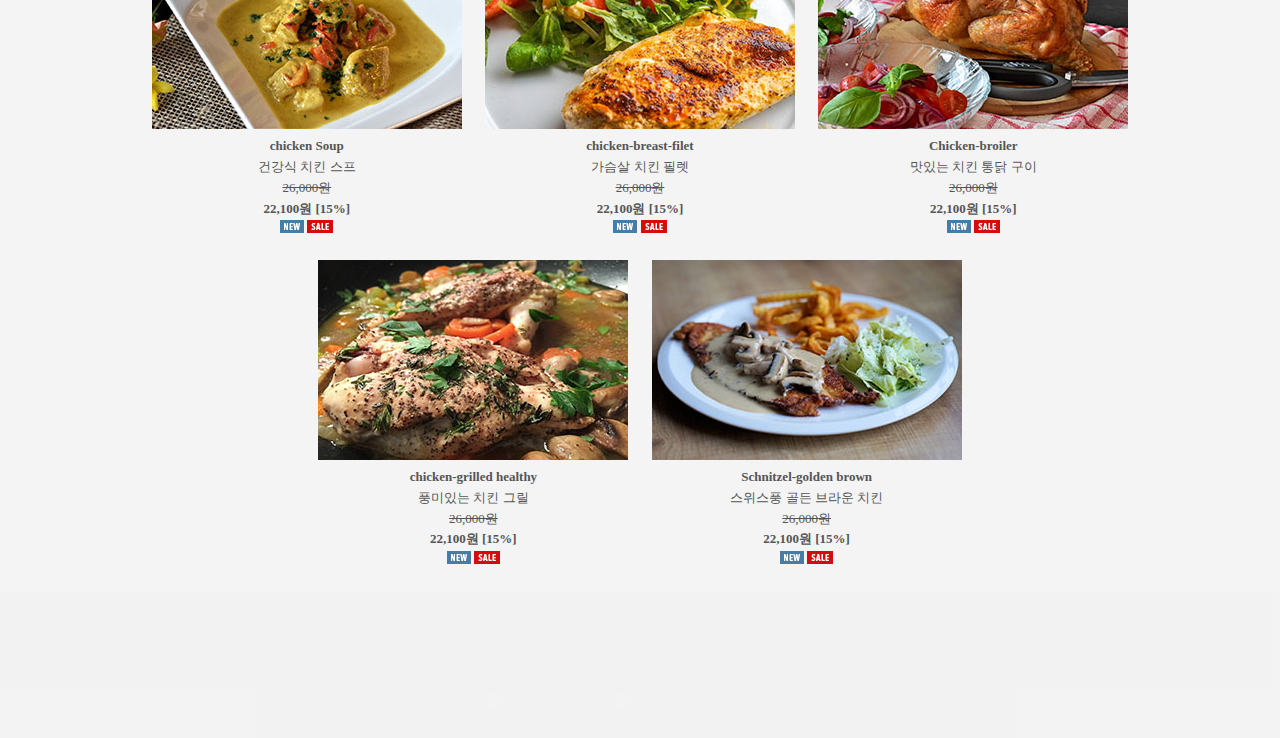
==== commit 9d6c8a70: "fifth" ====
--- a/index.html
+++ b/index.html
@@ -30,77 +30,17 @@
             </div>
         </div>
     </header>
-<div class="wrap">
-       <div class="month">
-         <h1 style="line-height:350%">  이달의 추천 상품 </h1>
-        <div>                                          <!--1차 상품 시작 -->
-           <div class="product">
-               <a href="./lib/list1.html"><img src="images/snn1.jpg"></a>
-           </div>
-           <div class="description">
-               <p>
-                   <b>The Lamb Candle</b>
-                   <span>비숑 프리제 강아지 디퓨저</span>
-               </p>
-               <p>
-                   <s>26,000원</s>
-                   <b>22,100원 [15%]</b>
-               </p>
-               <p>
-                   <img src="images/tag_new.gif">
-                   <img src="images/tag_sale.gif">
-               </p>
-           </div>      <!--description 끝 -->
-       </div>                                         <!--1차 상품 끝 -->
-       <div>                                          <!--2차 상품 시작 -->
-           <div class="product">
-               <img src="images/snn2.jpg">
-          </div>
-           <div class="description">
-               <p>
-                   <b>Ssueim</b>
-                   <span>프리미엄 티크 손잡이도마(D형)</span>
-               </p>
-               <p>
-                   <s>80,000원</s>
-                   <b>28,900원 [64%]</b>
-               </p>
-               <p>
-                   <img src="images/tag_new.gif">
-                   <img src="images/tag_sale.gif">
-               </p>
-           </div>
-       </div>                              <!--2차 상품 끝 -->
-       <div>                               <!--3차 상품 시작 -->
-           <div class="product">
-               <img src="images/snn3.jpg">
-           </div>
-           <div class="description">
-               <p>
-                   <b>Blaskov</b>
-                   <span>헤디 거울 행거_CP/IV</span>
-               </p>
-               <p>
-                   <s>420,000원</s>
-                   <b>290,000원 [31%]</b>
-               </p>
-               <p>
-                   <img src="images/tag_new.gif">
-                   <img src="images/tag_sale.gif">
-               </p>
-           </div>
-        </div>
-      </div>  <!--month 끝-->
-
-       <div class="product-list">
-           <div>                                          <!--1차 상품 시작 -->
+    <div class="wrap">
+           <div class="month">
+             <h1 style="line-height:350%">  이달의 추천 상품 </h1>
+            <div>                                          <!--1차 상품 시작 -->
                <div class="product">
-                   <img src="images/snn4.jpg">
+                   <a href="./lib/list1.html"><img src="images/snn1.jpg"></a>
                </div>
                <div class="description">
                    <p>
-                       <b>The Lamb Candle</b>
-                       <span>비숑 프리제 강아지 디퓨저</span>
+                       <b>Schnitzel-golden brown</b>
+                       <span>스위스풍 골든 브라운 치킨</span>
                    </p>
                    <p>
                        <s>26,000원</s>
@@ -114,12 +54,12 @@
            </div>                                         <!--1차 상품 끝 -->
            <div>                                          <!--2차 상품 시작 -->
                <div class="product">
-                   <img src="images/snn5.jpg">
+                   <img src="images/snn2.jpg">
               </div>
                <div class="description">
                    <p>
-                       <b>Ssueim</b>
-                       <span>프리미엄 티크 손잡이도마(D형)</span>
+                       <b>Pure Egge</b>
+                       <span> 동물복지 최등급 달걀</span>
                    </p>
                    <p>
                        <s>80,000원</s>
@@ -133,12 +73,12 @@
            </div>                              <!--2차 상품 끝 -->
            <div>                               <!--3차 상품 시작 -->
                <div class="product">
-                   <img src="images/snn6.jpg">
+                   <img src="images/snn3.jpg">
                </div>
                <div class="description">
                    <p>
-                       <b>Blaskov</b>
-                       <span>헤디 거울 행거_CP/IV</span>
+                       <b> chicken barbecue</b>
+                       <span>동물복지 치킨 바베큐</span>
                    </p>
                    <p>
                        <s>420,000원</s>
@@ -149,104 +89,164 @@
                        <img src="images/tag_sale.gif">
                    </p>
                </div>
-           </div>                                      <!--3차 상품 끝 -->
-           <div>                                    <!--4차 상품 시작 -->
-               <div class="product">
-                   <img src="images/snn7.jpg">
-               </div>
-               <div class="description">
-                   <p>
-                       <b>The Lamb Candle</b>
-                       <span>비숑 프리제 강아지 디퓨저</span>
-                   </p>
-                   <p>
-                       <s>26,000원</s>
-                       <b>22,100원 [15%]</b>
-                   </p>
-                   <p>
-                       <img src="images/tag_new.gif">
-                       <img src="images/tag_sale.gif">
-                   </p>
-               </div>
-           </div>                                      <!--4차 상품 끝 -->
-           <div>                                     <!--5차 상품 시작 -->
-               <div class="product">
-                   <img src="images/snn8.jpg">
-               </div>
-               <div class="description">
-                   <p>
-                       <b>The Lamb Candle</b>
-                       <span>비숑 프리제 강아지 디퓨저</span>
-                   </p>
-                   <p>
-                       <s>26,000원</s>
-                       <b>22,100원 [15%]</b>
-                   </p>
-                   <p>
-                       <img src="images/tag_new.gif">
-                       <img src="images/tag_sale.gif">
-                   </p>
-               </div>
-           </div>                                       <!--5차 상품 끝 -->
-           <div>                                       <!--6차 상품 시작 -->
-               <div class="product">
-                   <img src="images/snn9.jpg">
-               </div>
-               <div class="description">
-                   <p>
-                       <b>The Lamb Candle</b>
-                       <span>비숑 프리제 강아지 디퓨저</span>
-                   </p>
-                   <p>
-                       <s>26,000원</s>
-                       <b>22,100원 [15%]</b>
-                   </p>
-                   <p>
-                       <img src="images/tag_new.gif">
-                       <img src="images/tag_sale.gif">
-                   </p>
-               </div>
-           </div>                                <!--6차 상품 끝 -->
-           <div>                                  <!--7차 상품 시작 -->
-               <div class="product">
-                   <img src="images/snn10.jpg">
-               </div>
-               <div class="description">
-                   <p>
-                       <b>The Lamb Candle</b>
-                       <span>비숑 프리제 강아지 디퓨저</span>
-                   </p>
-                   <p>
-                       <s>26,000원</s>
-                       <b>22,100원 [15%]</b>
-                   </p>
-                   <p>
-                       <img src="images/tag_new.gif">
-                       <img src="images/tag_sale.gif">
-                   </p>
-               </div>
-           </div>                                      <!--7차 상품 끝 -->
-           <div>                                        <!--8차 상품 시작 -->
-               <div class="product">
-                   <img src="images/snn11.jpg">
-               </div>
-               <div class="description">
-                   <p>
-                       <b>The Lamb Candle</b>
-                       <span>비숑 프리제 강아지 디퓨저</span>
-                   </p>
-                   <p>
-                       <s>26,000원</s>
-                       <b>22,100원 [15%]</b>
-                   </p>
-                   <p>
-                       <img src="images/tag_new.gif">
-                       <img src="images/tag_sale.gif">
-                   </p>
-               </div>
-           </div>                     <!--8차 상품 끝 -->
-         </div>                   <!-- 끝-->
-</div>
+            </div>
+          </div>  <!--month 끝-->
+
+           <div class="product-list">
+               <div>                                          <!--1차 상품 시작 -->
+                   <div class="product">
+                       <img src="images/snn4.jpg">
+                   </div>
+                   <div class="description">
+                       <p>
+                           <b>Fried chicken</b>
+                           <span>유럽형 프라이드 치킨</span>
+                       </p>
+                       <p>
+                           <s>26,000원</s>
+                           <b>22,100원 [15%]</b>
+                       </p>
+                       <p>
+                           <img src="images/tag_new.gif">
+                           <img src="images/tag_sale.gif">
+                       </p>
+                   </div>      <!--description 끝 -->
+               </div>                                         <!--1차 상품 끝 -->
+               <div>                                          <!--2차 상품 시작 -->
+                   <div class="product">
+                       <img src="images/snn5.jpg">
+                  </div>
+                   <div class="description">
+                       <p>
+                           <b>방사 토종닭</b>
+                           <span>동물복지 방사 토종닭</span>
+                       </p>
+                       <p>
+                           <s>80,000원</s>
+                           <b>28,900원 [64%]</b>
+                       </p>
+                       <p>
+                           <img src="images/tag_new.gif">
+                           <img src="images/tag_sale.gif">
+                       </p>
+                   </div>
+               </div>                              <!--2차 상품 끝 -->
+               <div>                               <!--3차 상품 시작 -->
+                   <div class="product">
+                       <img src="images/snn6.jpg">
+                   </div>
+                   <div class="description">
+                       <p>
+                           <b>Steam chicken</b>
+                           <span>서양식 치킨 스튜</span>
+                       </p>
+                       <p>
+                           <s>420,000원</s>
+                           <b>290,000원 [31%]</b>
+                       </p>
+                       <p>
+                           <img src="images/tag_new.gif">
+                           <img src="images/tag_sale.gif">
+                       </p>
+                   </div>
+               </div>                                      <!--3차 상품 끝 -->
+               <div>                                    <!--4차 상품 시작 -->
+                   <div class="product">
+                       <img src="images/snn7.jpg">
+                   </div>
+                   <div class="description">
+                       <p>
+                           <b>chicken Soup</b>
+                           <span>건강식 치킨 스프</span>
+                       </p>
+                       <p>
+                           <s>26,000원</s>
+                           <b>22,100원 [15%]</b>
+                       </p>
+                       <p>
+                           <img src="images/tag_new.gif">
+                           <img src="images/tag_sale.gif">
+                       </p>
+                   </div>
+               </div>                                      <!--4차 상품 끝 -->
+               <div>                                     <!--5차 상품 시작 -->
+                   <div class="product">
+                       <img src="images/snn8.jpg">
+                   </div>
+                   <div class="description">
+                       <p>
+                           <b>chicken-breast-filet</b>
+                           <span>가슴살 치킨 필렛</span>
+                       </p>
+                       <p>
+                           <s>26,000원</s>
+                           <b>22,100원 [15%]</b>
+                       </p>
+                       <p>
+                           <img src="images/tag_new.gif">
+                           <img src="images/tag_sale.gif">
+                       </p>
+                   </div>
+               </div>                                       <!--5차 상품 끝 -->
+               <div>                                       <!--6차 상품 시작 -->
+                   <div class="product">
+                       <img src="images/snn9.jpg">
+                   </div>
+                   <div class="description">
+                       <p>
+                           <b>Chicken-broiler</b>
+                           <span>맛있는 치킨 통닭 구이</span>
+                       </p>
+                       <p>
+                           <s>26,000원</s>
+                           <b>22,100원 [15%]</b>
+                       </p>
+                       <p>
+                           <img src="images/tag_new.gif">
+                           <img src="images/tag_sale.gif">
+                       </p>
+                   </div>
+               </div>                                <!--6차 상품 끝 -->
+               <div>                                  <!--7차 상품 시작 -->
+                   <div class="product">
+                       <img src="images/snn10.jpg">
+                   </div>
+                   <div class="description">
+                       <p>
+                           <b>chicken-grilled healthy</b>
+                           <span>풍미있는 치킨 그릴</span>
+                       </p>
+                       <p>
+                           <s>26,000원</s>
+                           <b>22,100원 [15%]</b>
+                       </p>
+                       <p>
+                           <img src="images/tag_new.gif">
+                           <img src="images/tag_sale.gif">
+                       </p>
+                   </div>
+               </div>                                      <!--7차 상품 끝 -->
+               <div>                                        <!--8차 상품 시작 -->
+                   <div class="product">
+                       <img src="images/snn11.jpg">
+                   </div>
+                   <div class="description">
+                       <p>
+                           <b>Schnitzel-golden brown</b>
+                           <span>스위스풍 골든 브라운 치킨</span>
+                       </p>
+                       <p>
+                           <s>26,000원</s>
+                           <b>22,100원 [15%]</b>
+                       </p>
+                       <p>
+                           <img src="images/tag_new.gif">
+                           <img src="images/tag_sale.gif">
+                       </p>
+                   </div>
+               </div>                     <!--8차 상품 끝 -->
+             </div>                   <!-- 끝-->
+    </div>
 
       <div id="footer" role="footer">
           <div class="container">
--- a/css/style1.css
+++ b/css/style1.css
@@ -45,6 +45,9 @@
   margin-left: 400px;
   display: block;
 }
+.sli{
+  width: 100%;
+}
 #footer{
   background-color: black;
   opacity: 0.2%;
